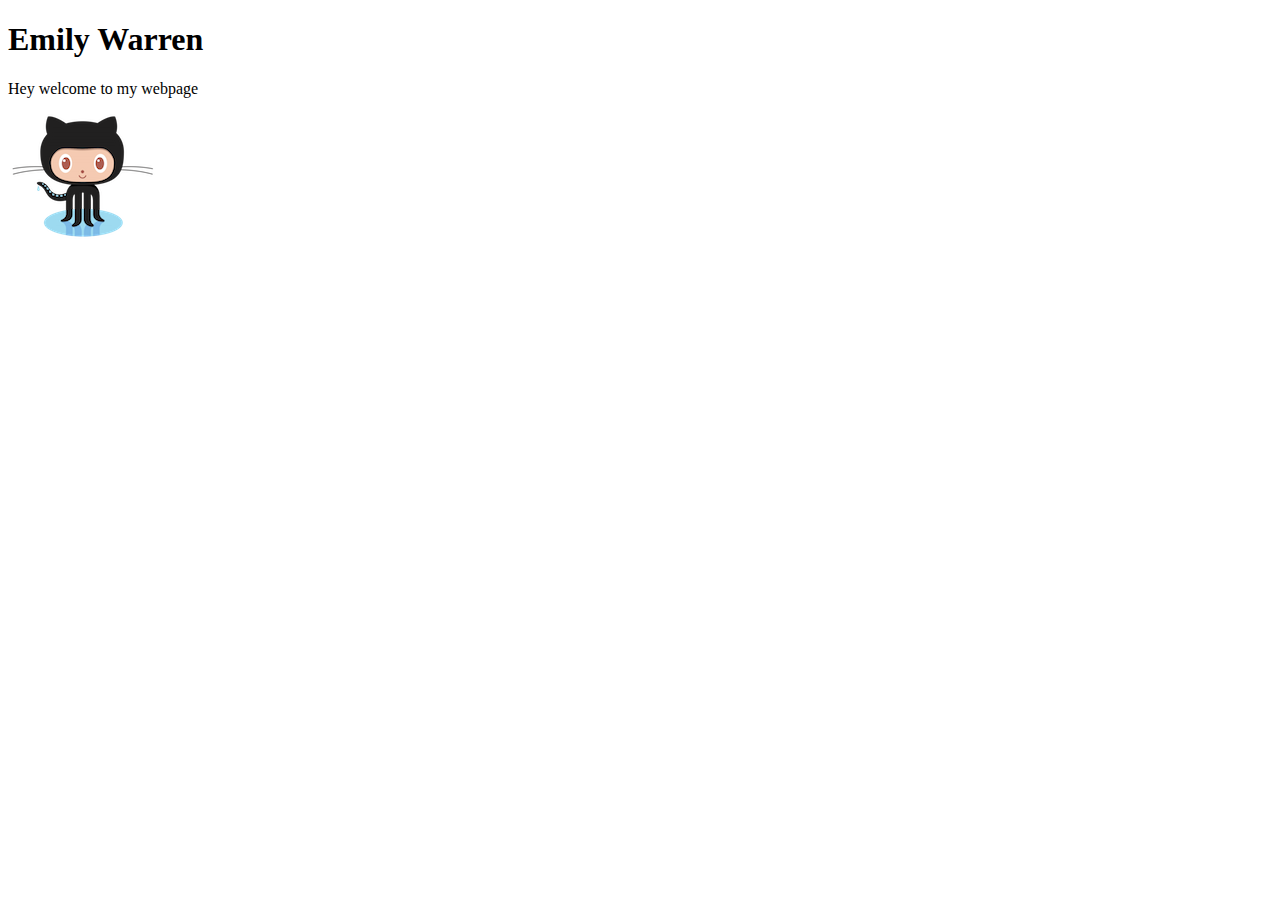
==== index.html @ 05adad8c "Web Page" ====
<!DOCTYPE html>
<html>
  <head>
    <meta charset="UTF-8" />
    <title>Emily Warren</title>
  </head>

  <body>
    <h1>Emily Warren</h1>

    <p> Hey welcome to my webpage </p>

    <img src="octocat.png" alt="Octo Cat" />
  </body>
</html>
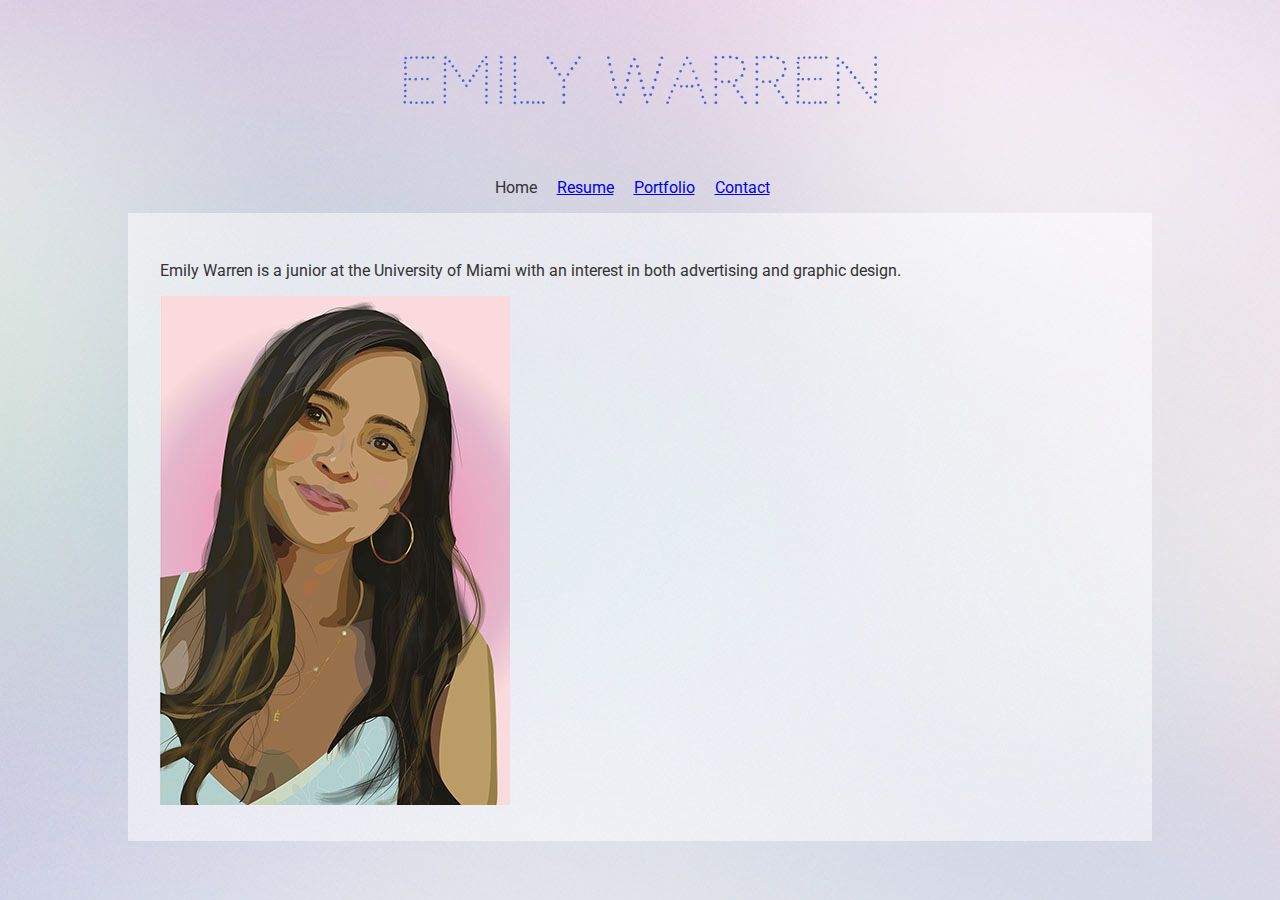
==== commit 63f46482: "Started my Final Project" ====
--- a/index.html
+++ b/index.html
@@ -3,13 +3,45 @@
   <head>
     <meta charset="UTF-8" />
     <title>Emily Warren</title>
+    <link href="css/style.css" rel="stylesheet" />
   </head>
 
   <body>
-    <h1>Emily Warren</h1>
 
-    <p> Hey welcome to my webpage </p>
 
-    <img src="octocat.png" alt="Octo Cat" />
+
+    <header>
+      <h1>Emily Warren</h1>
+    </header>
+
+
+
+    <nav>
+      <ul>
+        <li>Home</li>
+        <li><a href="resume.html">Resume</a></li>
+        <li><a href="portfolio.html">Portfolio</a></li>
+        <li><a href="contact.html">Contact</a></li>
+      </ul>
+    </nav>
+
+
+    <div id="container">
+
+
+    <main>
+      <section>
+        <p>Emily Warren is a junior at the University of Miami with an interest in both advertising and graphic design. </p>
+      </section>
+
+      <section>
+        <img src="img/portrait.jpg" alt="Portrait of Emily Warren" />
+      </section>
+
+    </main>
+    
+    </div>
+
+
   </body>
 </html>
--- a/css/style.css
+++ b/css/style.css
@@ -0,0 +1,53 @@
+@import url(https://fonts.googleapis.com/css?family=Roboto:400,300,700);
+@import url(https://fonts.googleapis.com/css?family=Roboto:400,300,700|Codystar);
+
+body {
+  background: url(../img/blurred.jpg);
+  color: #333;
+  font-size: 16px;
+  font-family: 'Roboto', sans-serif;
+}
+
+
+h1 {
+  font-family: 'Codystar', sans-serif;
+  font-weight: 400;
+  color: #4a62d3;
+  text-align: center;
+}
+
+header h1 {
+  font-size: 400%;
+}
+
+
+#container {
+  background: rgba(255,255,255,0.5);
+  width: 960px;
+  margin: 0 auto;
+  padding: 2em;
+}
+
+
+nav {
+  padding-top: 1em;
+  padding-bottom: 1em;
+  text-align: center;
+}
+
+
+nav ul {
+  display: inline;
+  list-style-type: none;
+  padding:0;
+}
+
+
+nav ul li{
+  display: inline;
+  margin-right: 1em;
+}
+
+ul {
+  list-style-type: circle;
+}
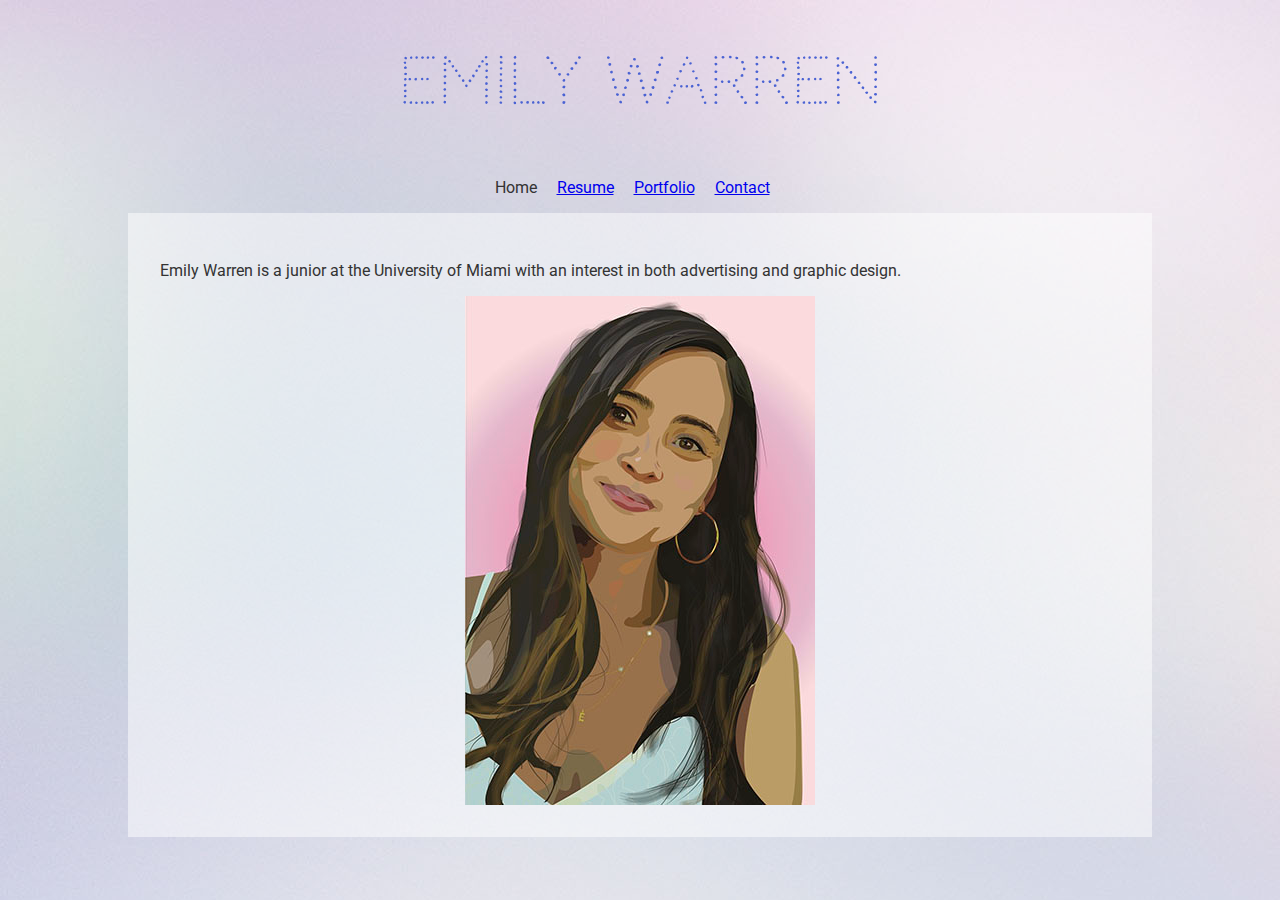
==== commit 60b05497: "Centered Images/ Contact" ====
--- a/index.html
+++ b/index.html
@@ -7,7 +7,6 @@
   </head>
 
   <body>
-
 
 
     <header>
@@ -35,11 +34,11 @@
       </section>
 
       <section>
-        <img src="img/portrait.jpg" alt="Portrait of Emily Warren" />
+        <img src="img/portrait.jpg" alt="Portrait of Emily Warren" class="align-center" />
       </section>
 
     </main>
-    
+
     </div>
 
 
--- a/css/style.css
+++ b/css/style.css
@@ -51,3 +51,9 @@
 ul {
   list-style-type: circle;
 }
+
+
+img.align-center {
+  display: block;
+  margin: 0px auto;
+}
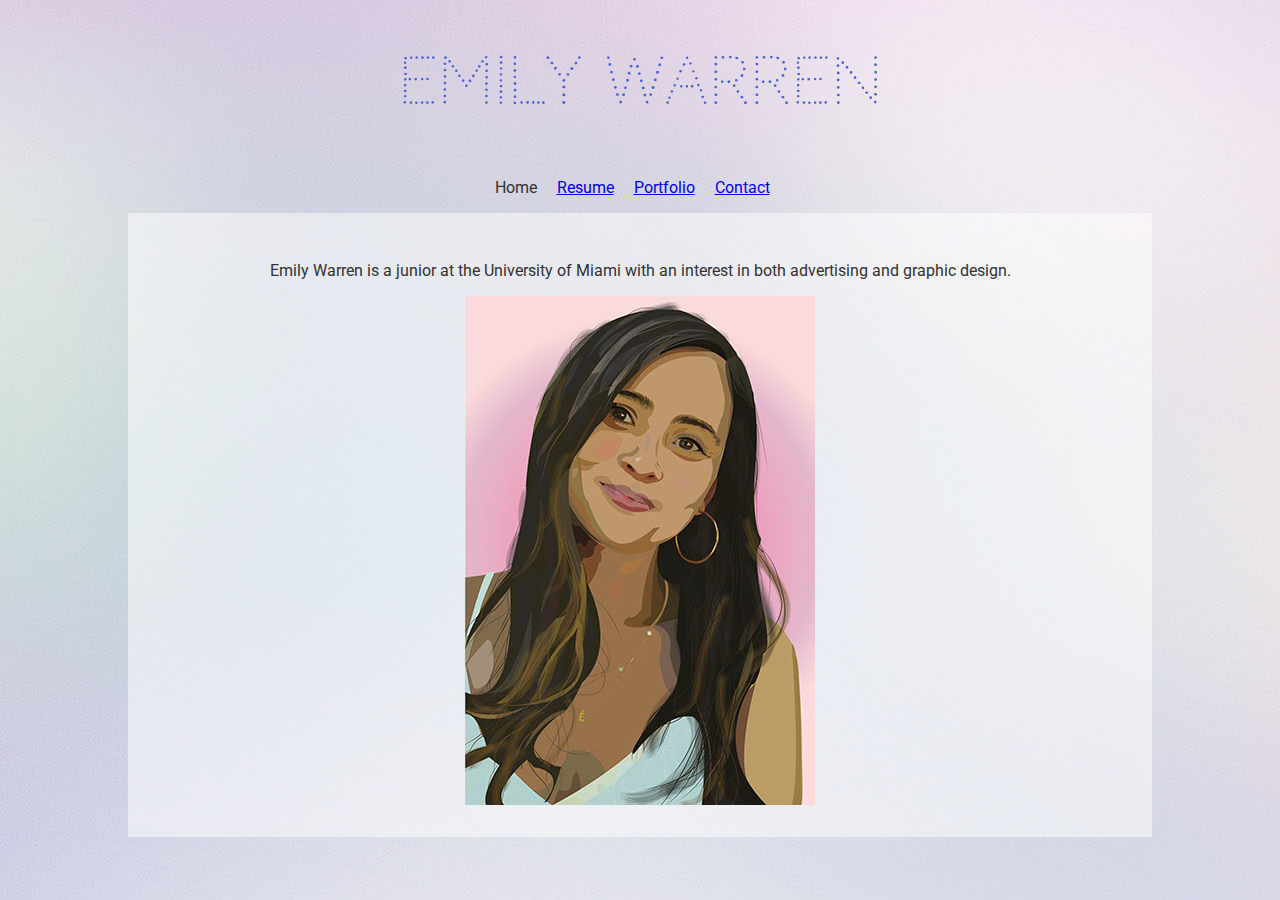
==== commit 5c9c00dc: "Print Stylesheets" ====
--- a/index.html
+++ b/index.html
@@ -4,6 +4,8 @@
     <meta charset="UTF-8" />
     <title>Emily Warren</title>
     <link href="css/style.css" rel="stylesheet" />
+    <link rel="stylesheet" media="print" href="css/index-print.css" />
+    <link href="css/mobile-style.css" rel="mobile-stylesheet" />
   </head>
 
   <body>
--- a/css/style.css
+++ b/css/style.css
@@ -57,3 +57,7 @@
   display: block;
   margin: 0px auto;
 }
+
+p {
+  text-align: center;
+}
--- a/css/index-print.css
+++ b/css/index-print.css
@@ -0,0 +1,33 @@
+
+* {
+  color:black;
+  background: transparent;
+  font-size: 14pt;
+  font-family: serif;
+}
+
+@page {
+  margin: 1in;
+}
+
+h1 {
+  font-size: 150%;
+  font-family: serif;
+  color:black;
+}
+
+h2 {
+  font-size: 120%;
+}
+
+p {
+  font-size: 120%;
+}
+
+nav {
+  display:none;
+}
+
+a {
+  text-decoration: none;
+}
--- a/css/mobile-style.css
+++ b/css/mobile-style.css
@@ -0,0 +1,30 @@
+@media (max-width: 320px) {
+
+  body {
+      font-family: sans-serif;
+      font-size: 24px;
+    }
+
+  header h1 {
+  font-size: 125%;
+  line-height: 1.5;
+  }
+
+header span {
+  display: inline;
+}
+
+
+img.mobile {
+  width: 24px;
+  height: auto;
+  vertical-align: middle;
+}
+
+nav {
+  display: left;
+}
+
+
+
+}
